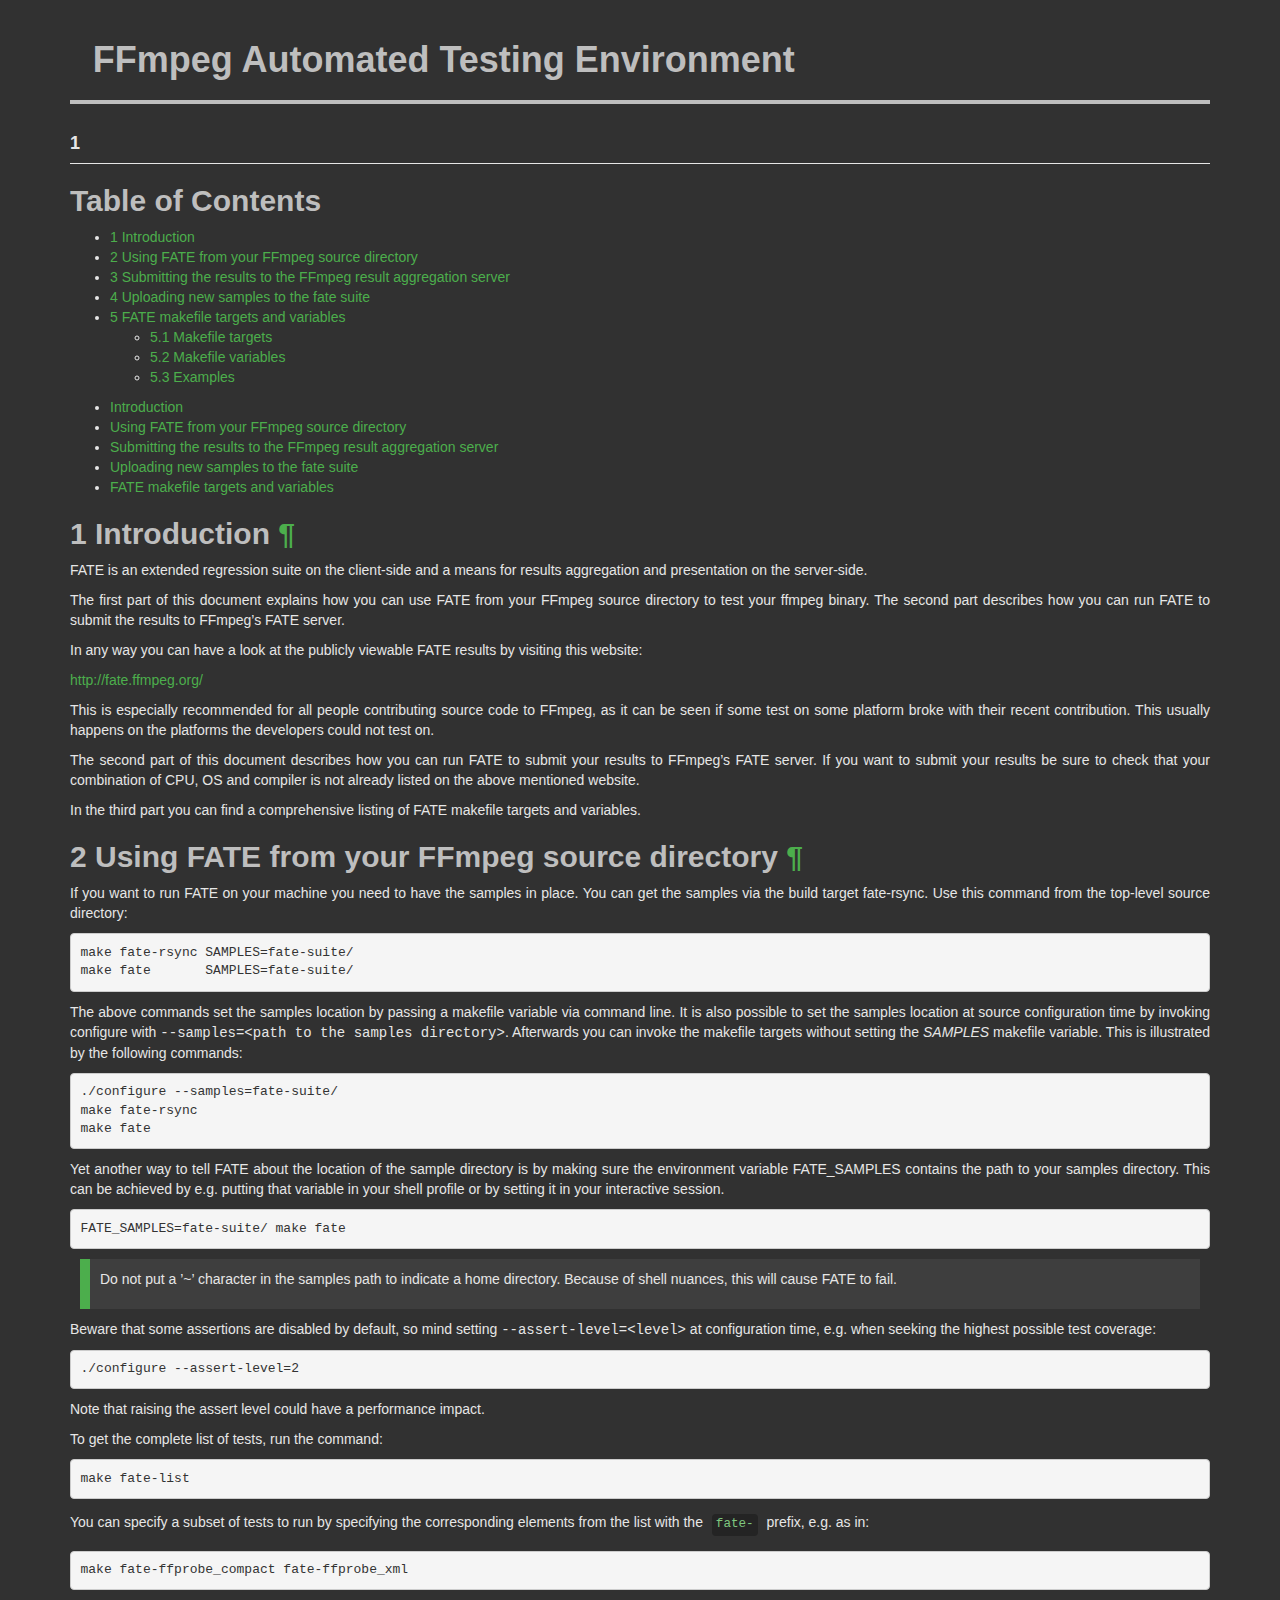
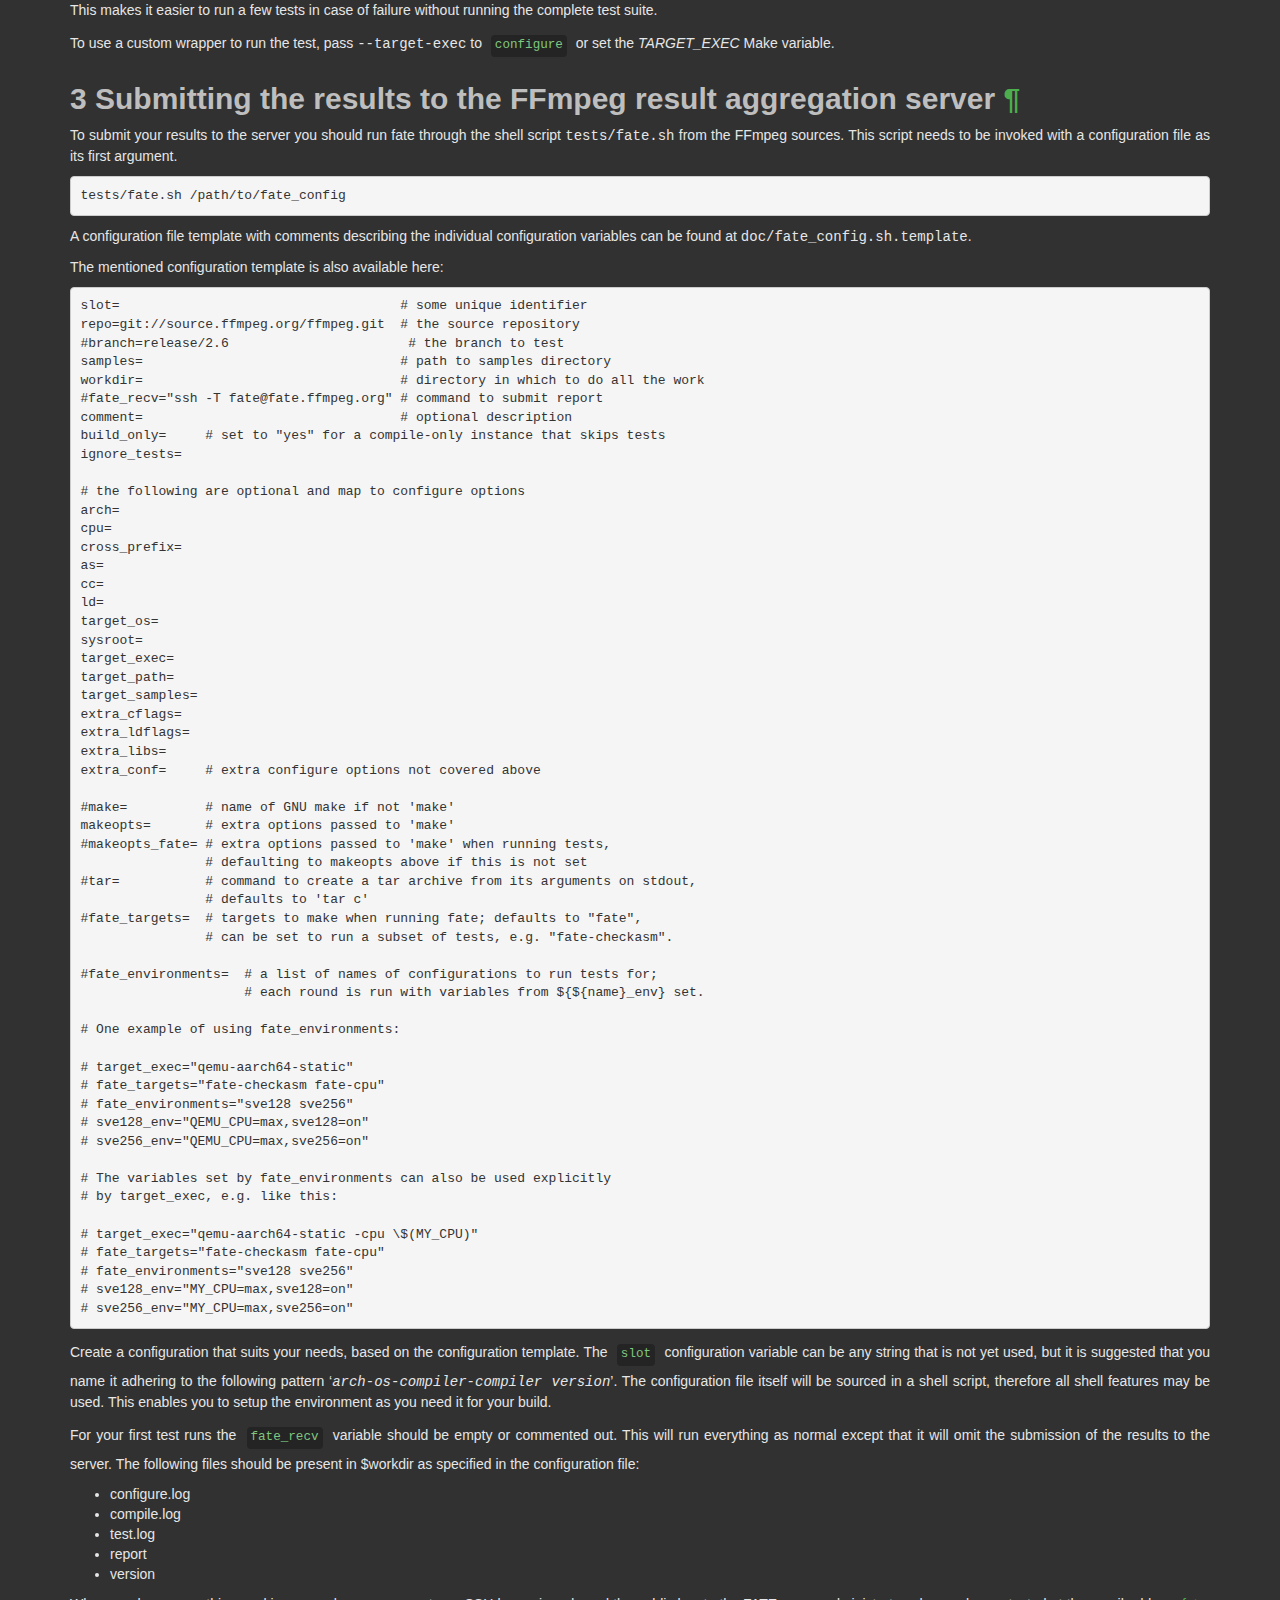
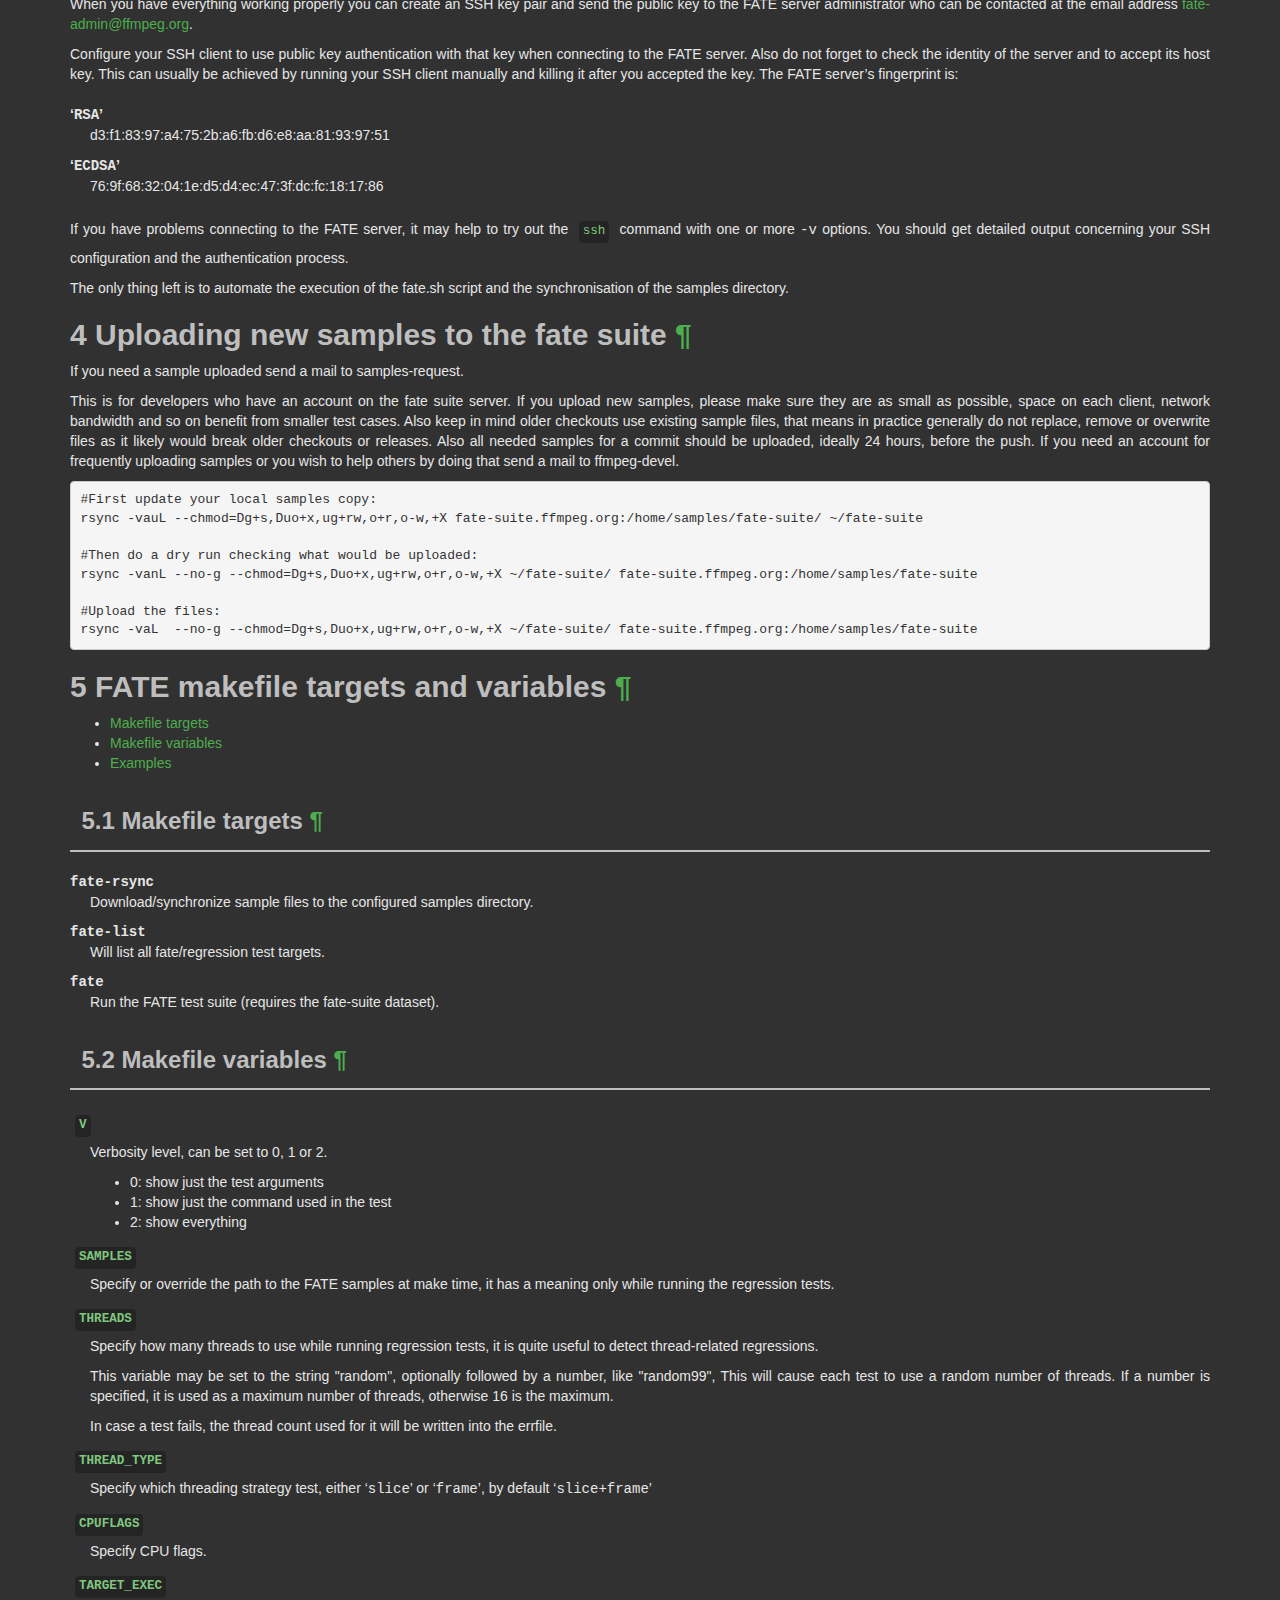
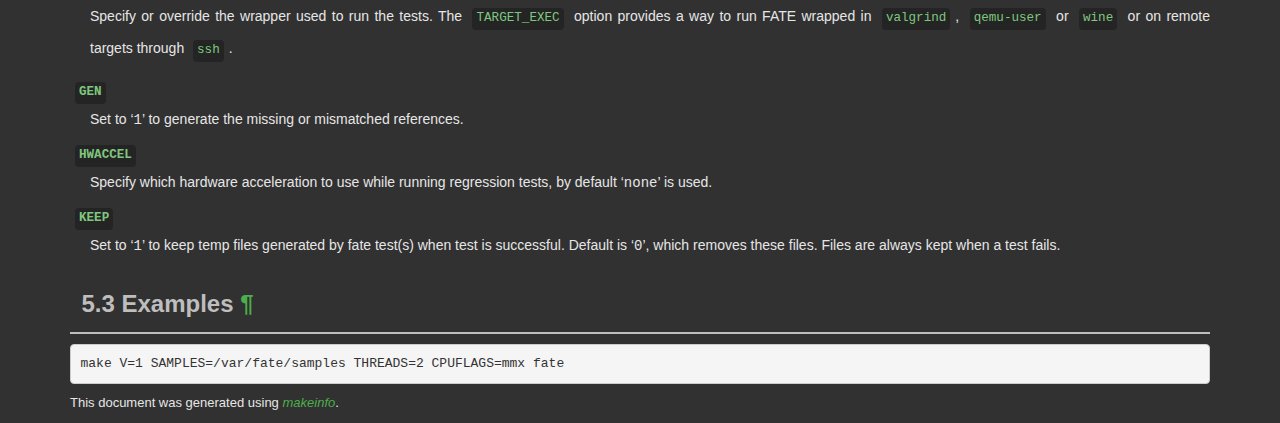
==== ffmpeg/doc/fate.html @ b0b139cc "update: include ffmpeg inside package" ====
<!DOCTYPE html PUBLIC "-//W3C//DTD HTML 4.01 Transitional//EN" "http://www.w3.org/TR/html4/loose.dtd">
<html>
<!-- Created by , GNU Texinfo 7.1 -->
  <head>
    <meta charset="utf-8">
    <title>
      FFmpeg Automated Testing Environment
    </title>
    <meta name="viewport" content="width=device-width,initial-scale=1.0">
    <link rel="stylesheet" type="text/css" href="bootstrap.min.css">
    <link rel="stylesheet" type="text/css" href="style.min.css">
  </head>
  <body>
    <div class="container">
      <h1>
      FFmpeg Automated Testing Environment
      </h1>


<a name="Top"></a>
<h4 class="Top">1</h4>
<a class="top" id="SEC_Top"></a>
<div class="element-contents" id="SEC_Contents">
<h2 class="contents-heading">Table of Contents</h2>

<div class="contents">

<ul class="toc-numbered-mark">
  <li><a id="toc-Introduction" href="#Introduction">1 Introduction</a></li>
  <li><a id="toc-Using-FATE-from-your-FFmpeg-source-directory" href="#Using-FATE-from-your-FFmpeg-source-directory">2 Using FATE from your FFmpeg source directory</a></li>
  <li><a id="toc-Submitting-the-results-to-the-FFmpeg-result-aggregation-server" href="#Submitting-the-results-to-the-FFmpeg-result-aggregation-server">3 Submitting the results to the FFmpeg result aggregation server</a></li>
  <li><a id="toc-Uploading-new-samples-to-the-fate-suite" href="#Uploading-new-samples-to-the-fate-suite">4 Uploading new samples to the fate suite</a></li>
  <li><a id="toc-FATE-makefile-targets-and-variables" href="#FATE-makefile-targets-and-variables">5 FATE makefile targets and variables</a>
  <ul class="toc-numbered-mark">
    <li><a id="toc-Makefile-targets" href="#Makefile-targets">5.1 Makefile targets</a></li>
    <li><a id="toc-Makefile-variables" href="#Makefile-variables">5.2 Makefile variables</a></li>
    <li><a id="toc-Examples" href="#Examples">5.3 Examples</a></li>
  </ul></li>
</ul>
</div>
</div>

<ul class="mini-toc">
<li><a href="#Introduction" accesskey="1">Introduction</a></li>
<li><a href="#Using-FATE-from-your-FFmpeg-source-directory" accesskey="2">Using FATE from your FFmpeg source directory</a></li>
<li><a href="#Submitting-the-results-to-the-FFmpeg-result-aggregation-server" accesskey="3">Submitting the results to the FFmpeg result aggregation server</a></li>
<li><a href="#Uploading-new-samples-to-the-fate-suite" accesskey="4">Uploading new samples to the fate suite</a></li>
<li><a href="#FATE-makefile-targets-and-variables" accesskey="5">FATE makefile targets and variables</a></li>
</ul>
<div class="chapter-level-extent" id="Introduction">
<h2 class="chapter"><span>1 Introduction<a class="copiable-link" href="#Introduction"> &para;</a></span></h2>

<p>FATE is an extended regression suite on the client-side and a means
for results aggregation and presentation on the server-side.
</p>
<p>The first part of this document explains how you can use FATE from
your FFmpeg source directory to test your ffmpeg binary. The second
part describes how you can run FATE to submit the results to FFmpeg&rsquo;s
FATE server.
</p>
<p>In any way you can have a look at the publicly viewable FATE results
by visiting this website:
</p>
<p><a class="url" href="http://fate.ffmpeg.org/">http://fate.ffmpeg.org/</a>
</p>
<p>This is especially recommended for all people contributing source
code to FFmpeg, as it can be seen if some test on some platform broke
with their recent contribution. This usually happens on the platforms
the developers could not test on.
</p>
<p>The second part of this document describes how you can run FATE to
submit your results to FFmpeg&rsquo;s FATE server. If you want to submit your
results be sure to check that your combination of CPU, OS and compiler
is not already listed on the above mentioned website.
</p>
<p>In the third part you can find a comprehensive listing of FATE makefile
targets and variables.
</p>

</div>
<div class="chapter-level-extent" id="Using-FATE-from-your-FFmpeg-source-directory">
<h2 class="chapter"><span>2 Using FATE from your FFmpeg source directory<a class="copiable-link" href="#Using-FATE-from-your-FFmpeg-source-directory"> &para;</a></span></h2>

<p>If you want to run FATE on your machine you need to have the samples
in place. You can get the samples via the build target fate-rsync.
Use this command from the top-level source directory:
</p>
<div class="example">
<pre class="example-preformatted">make fate-rsync SAMPLES=fate-suite/
make fate       SAMPLES=fate-suite/
</pre></div>

<p>The above commands set the samples location by passing a makefile
variable via command line. It is also possible to set the samples
location at source configuration time by invoking configure with
<samp class="option">--samples=&lt;path to the samples directory&gt;</samp>. Afterwards you can
invoke the makefile targets without setting the <var class="var">SAMPLES</var> makefile
variable. This is illustrated by the following commands:
</p>
<div class="example">
<pre class="example-preformatted">./configure --samples=fate-suite/
make fate-rsync
make fate
</pre></div>

<p>Yet another way to tell FATE about the location of the sample
directory is by making sure the environment variable FATE_SAMPLES
contains the path to your samples directory. This can be achieved
by e.g. putting that variable in your shell profile or by setting
it in your interactive session.
</p>
<div class="example">
<pre class="example-preformatted">FATE_SAMPLES=fate-suite/ make fate
</pre></div>

<div class="info">
<p>Do not put a &rsquo;~&rsquo; character in the samples path to indicate a home
directory. Because of shell nuances, this will cause FATE to fail.
</p></div>
<p>Beware that some assertions are disabled by default, so mind setting
<samp class="option">--assert-level=&lt;level&gt;</samp> at configuration time, e.g. when seeking
the highest possible test coverage:
</p><div class="example">
<pre class="example-preformatted">./configure --assert-level=2
</pre></div>
<p>Note that raising the assert level could have a performance impact.
</p>
<p>To get the complete list of tests, run the command:
</p><div class="example">
<pre class="example-preformatted">make fate-list
</pre></div>

<p>You can specify a subset of tests to run by specifying the
corresponding elements from the list with the <code class="code">fate-</code> prefix,
e.g. as in:
</p><div class="example">
<pre class="example-preformatted">make fate-ffprobe_compact fate-ffprobe_xml
</pre></div>

<p>This makes it easier to run a few tests in case of failure without
running the complete test suite.
</p>
<p>To use a custom wrapper to run the test, pass <samp class="option">--target-exec</samp> to
<code class="command">configure</code> or set the <var class="var">TARGET_EXEC</var> Make variable.
</p>

</div>
<div class="chapter-level-extent" id="Submitting-the-results-to-the-FFmpeg-result-aggregation-server">
<h2 class="chapter"><span>3 Submitting the results to the FFmpeg result aggregation server<a class="copiable-link" href="#Submitting-the-results-to-the-FFmpeg-result-aggregation-server"> &para;</a></span></h2>

<p>To submit your results to the server you should run fate through the
shell script <samp class="file">tests/fate.sh</samp> from the FFmpeg sources. This script needs
to be invoked with a configuration file as its first argument.
</p>
<div class="example">
<pre class="example-preformatted">tests/fate.sh /path/to/fate_config
</pre></div>

<p>A configuration file template with comments describing the individual
configuration variables can be found at <samp class="file">doc/fate_config.sh.template</samp>.
</p>
<p>The mentioned configuration template is also available here:
</p><pre class="verbatim">slot=                                    # some unique identifier
repo=git://source.ffmpeg.org/ffmpeg.git  # the source repository
#branch=release/2.6                       # the branch to test
samples=                                 # path to samples directory
workdir=                                 # directory in which to do all the work
#fate_recv=&quot;ssh -T fate@fate.ffmpeg.org&quot; # command to submit report
comment=                                 # optional description
build_only=     # set to &quot;yes&quot; for a compile-only instance that skips tests
ignore_tests=

# the following are optional and map to configure options
arch=
cpu=
cross_prefix=
as=
cc=
ld=
target_os=
sysroot=
target_exec=
target_path=
target_samples=
extra_cflags=
extra_ldflags=
extra_libs=
extra_conf=     # extra configure options not covered above

#make=          # name of GNU make if not 'make'
makeopts=       # extra options passed to 'make'
#makeopts_fate= # extra options passed to 'make' when running tests,
                # defaulting to makeopts above if this is not set
#tar=           # command to create a tar archive from its arguments on stdout,
                # defaults to 'tar c'
#fate_targets=  # targets to make when running fate; defaults to &quot;fate&quot;,
                # can be set to run a subset of tests, e.g. &quot;fate-checkasm&quot;.

#fate_environments=  # a list of names of configurations to run tests for;
                     # each round is run with variables from ${${name}_env} set.

# One example of using fate_environments:

# target_exec=&quot;qemu-aarch64-static&quot;
# fate_targets=&quot;fate-checkasm fate-cpu&quot;
# fate_environments=&quot;sve128 sve256&quot;
# sve128_env=&quot;QEMU_CPU=max,sve128=on&quot;
# sve256_env=&quot;QEMU_CPU=max,sve256=on&quot;

# The variables set by fate_environments can also be used explicitly
# by target_exec, e.g. like this:

# target_exec=&quot;qemu-aarch64-static -cpu \$(MY_CPU)&quot;
# fate_targets=&quot;fate-checkasm fate-cpu&quot;
# fate_environments=&quot;sve128 sve256&quot;
# sve128_env=&quot;MY_CPU=max,sve128=on&quot;
# sve256_env=&quot;MY_CPU=max,sve256=on&quot;
</pre>
<p>Create a configuration that suits your needs, based on the configuration
template. The <code class="env">slot</code> configuration variable can be any string that is not
yet used, but it is suggested that you name it adhering to the following
pattern &lsquo;<samp class="samp"><var class="var">arch</var>-<var class="var">os</var>-<var class="var">compiler</var>-<var class="var">compiler version</var></samp>&rsquo;. The
configuration file itself will be sourced in a shell script, therefore all
shell features may be used. This enables you to setup the environment as you
need it for your build.
</p>
<p>For your first test runs the <code class="env">fate_recv</code> variable should be empty or
commented out. This will run everything as normal except that it will omit
the submission of the results to the server. The following files should be
present in $workdir as specified in the configuration file:
</p>
<ul class="itemize mark-bullet">
<li>configure.log
    </li><li>compile.log
    </li><li>test.log
    </li><li>report
    </li><li>version
</li></ul>

<p>When you have everything working properly you can create an SSH key pair
and send the public key to the FATE server administrator who can be contacted
at the email address <a class="email" href="mailto:fate-admin@ffmpeg.org">fate-admin@ffmpeg.org</a>.
</p>
<p>Configure your SSH client to use public key authentication with that key
when connecting to the FATE server. Also do not forget to check the identity
of the server and to accept its host key. This can usually be achieved by
running your SSH client manually and killing it after you accepted the key.
The FATE server&rsquo;s fingerprint is:
</p>
<dl class="table">
<dt>&lsquo;<samp class="samp">RSA</samp>&rsquo;</dt>
<dd><p>d3:f1:83:97:a4:75:2b:a6:fb:d6:e8:aa:81:93:97:51
</p></dd>
<dt>&lsquo;<samp class="samp">ECDSA</samp>&rsquo;</dt>
<dd><p>76:9f:68:32:04:1e:d5:d4:ec:47:3f:dc:fc:18:17:86
</p></dd>
</dl>

<p>If you have problems connecting to the FATE server, it may help to try out
the <code class="command">ssh</code> command with one or more <samp class="option">-v</samp> options. You should
get detailed output concerning your SSH configuration and the authentication
process.
</p>
<p>The only thing left is to automate the execution of the fate.sh script and
the synchronisation of the samples directory.
</p>
</div>
<div class="chapter-level-extent" id="Uploading-new-samples-to-the-fate-suite">
<h2 class="chapter"><span>4 Uploading new samples to the fate suite<a class="copiable-link" href="#Uploading-new-samples-to-the-fate-suite"> &para;</a></span></h2>

<p>If you need a sample uploaded send a mail to samples-request.
</p>
<p>This is for developers who have an account on the fate suite server.
If you upload new samples, please make sure they are as small as possible,
space on each client, network bandwidth and so on benefit from smaller test cases.
Also keep in mind older checkouts use existing sample files, that means in
practice generally do not replace, remove or overwrite files as it likely would
break older checkouts or releases.
Also all needed samples for a commit should be uploaded, ideally 24
hours, before the push.
If you need an account for frequently uploading samples or you wish to help
others by doing that send a mail to ffmpeg-devel.
</p>
<div class="example">
<pre class="example-preformatted">#First update your local samples copy:
rsync -vauL --chmod=Dg+s,Duo+x,ug+rw,o+r,o-w,+X fate-suite.ffmpeg.org:/home/samples/fate-suite/ ~/fate-suite

#Then do a dry run checking what would be uploaded:
rsync -vanL --no-g --chmod=Dg+s,Duo+x,ug+rw,o+r,o-w,+X ~/fate-suite/ fate-suite.ffmpeg.org:/home/samples/fate-suite

#Upload the files:
rsync -vaL  --no-g --chmod=Dg+s,Duo+x,ug+rw,o+r,o-w,+X ~/fate-suite/ fate-suite.ffmpeg.org:/home/samples/fate-suite
</pre></div>


</div>
<div class="chapter-level-extent" id="FATE-makefile-targets-and-variables">
<h2 class="chapter"><span>5 FATE makefile targets and variables<a class="copiable-link" href="#FATE-makefile-targets-and-variables"> &para;</a></span></h2>

<ul class="mini-toc">
<li><a href="#Makefile-targets" accesskey="1">Makefile targets</a></li>
<li><a href="#Makefile-variables" accesskey="2">Makefile variables</a></li>
<li><a href="#Examples" accesskey="3">Examples</a></li>
</ul>
<div class="section-level-extent" id="Makefile-targets">
<h3 class="section"><span>5.1 Makefile targets<a class="copiable-link" href="#Makefile-targets"> &para;</a></span></h3>

<dl class="table">
<dt><samp class="option">fate-rsync</samp></dt>
<dd><p>Download/synchronize sample files to the configured samples directory.
</p>
</dd>
<dt><samp class="option">fate-list</samp></dt>
<dd><p>Will list all fate/regression test targets.
</p>
</dd>
<dt><samp class="option">fate</samp></dt>
<dd><p>Run the FATE test suite (requires the fate-suite dataset).
</p></dd>
</dl>

</div>
<div class="section-level-extent" id="Makefile-variables">
<h3 class="section"><span>5.2 Makefile variables<a class="copiable-link" href="#Makefile-variables"> &para;</a></span></h3>

<dl class="table">
<dt><code class="env">V</code></dt>
<dd><p>Verbosity level, can be set to 0, 1 or 2.
    </p><ul class="itemize mark-bullet">
<li>0: show just the test arguments
        </li><li>1: show just the command used in the test
        </li><li>2: show everything
    </li></ul>

</dd>
<dt><code class="env">SAMPLES</code></dt>
<dd><p>Specify or override the path to the FATE samples at make time, it has a
meaning only while running the regression tests.
</p>
</dd>
<dt><code class="env">THREADS</code></dt>
<dd><p>Specify how many threads to use while running regression tests, it is
quite useful to detect thread-related regressions.
</p>
<p>This variable may be set to the string &quot;random&quot;, optionally followed by a
number, like &quot;random99&quot;, This will cause each test to use a random number of
threads. If a number is specified, it is used as a maximum number of threads,
otherwise 16 is the maximum.
</p>
<p>In case a test fails, the thread count used for it will be written into the
errfile.
</p>
</dd>
<dt><code class="env">THREAD_TYPE</code></dt>
<dd><p>Specify which threading strategy test, either &lsquo;<samp class="samp">slice</samp>&rsquo; or &lsquo;<samp class="samp">frame</samp>&rsquo;,
by default &lsquo;<samp class="samp">slice+frame</samp>&rsquo;
</p>
</dd>
<dt><code class="env">CPUFLAGS</code></dt>
<dd><p>Specify CPU flags.
</p>
</dd>
<dt><code class="env">TARGET_EXEC</code></dt>
<dd><p>Specify or override the wrapper used to run the tests.
The <code class="env">TARGET_EXEC</code> option provides a way to run FATE wrapped in
<code class="command">valgrind</code>, <code class="command">qemu-user</code> or <code class="command">wine</code> or on remote targets
through <code class="command">ssh</code>.
</p>
</dd>
<dt><code class="env">GEN</code></dt>
<dd><p>Set to &lsquo;<samp class="samp">1</samp>&rsquo; to generate the missing or mismatched references.
</p>
</dd>
<dt><code class="env">HWACCEL</code></dt>
<dd><p>Specify which hardware acceleration to use while running regression tests,
by default &lsquo;<samp class="samp">none</samp>&rsquo; is used.
</p>
</dd>
<dt><code class="env">KEEP</code></dt>
<dd><p>Set to &lsquo;<samp class="samp">1</samp>&rsquo; to keep temp files generated by fate test(s) when test is successful.
Default is &lsquo;<samp class="samp">0</samp>&rsquo;, which removes these files. Files are always kept when a test
fails.
</p>
</dd>
</dl>

</div>
<div class="section-level-extent" id="Examples">
<h3 class="section"><span>5.3 Examples<a class="copiable-link" href="#Examples"> &para;</a></span></h3>

<div class="example">
<pre class="example-preformatted">make V=1 SAMPLES=/var/fate/samples THREADS=2 CPUFLAGS=mmx fate
</pre></div>
</div>
</div>
      <p style="font-size: small;">
        This document was generated using <a class="uref" href="https://www.gnu.org/software/texinfo/"><em class="emph">makeinfo</em></a>.
      </p>
    </div>
  </body>
</html>
---- ffmpeg/doc/style.min.css ----
/*!
The MIT License (MIT)

Copyright (c) 2014 Barbara Lepage <db0company@gmail.com>

Permission is hereby granted, free of charge, to any person obtaining a copy
of this software and associated documentation files (the "Software"), to deal
in the Software without restriction, including without limitation the rights
to use, copy, modify, merge, publish, distribute, sublicense, and/or sell
copies of the Software, and to permit persons to whom the Software is
furnished to do so, subject to the following conditions:

The above copyright notice and this permission notice shall be included in all
copies or substantial portions of the Software.

THE SOFTWARE IS PROVIDED "AS IS", WITHOUT WARRANTY OF ANY KIND, EXPRESS OR
IMPLIED, INCLUDING BUT NOT LIMITED TO THE WARRANTIES OF MERCHANTABILITY,
FITNESS FOR A PARTICULAR PURPOSE AND NONINFRINGEMENT. IN NO EVENT SHALL THE
AUTHORS OR COPYRIGHT HOLDERS BE LIABLE FOR ANY CLAIM, DAMAGES OR OTHER
LIABILITY, WHETHER IN AN ACTION OF CONTRACT, TORT OR OTHERWISE, ARISING FROM,
OUT OF OR IN CONNECTION WITH THE SOFTWARE OR THE USE OR OTHER DEALINGS IN THE
SOFTWARE.
 */body{background-color:#313131;color:#e6e6e6;text-align:justify}body, h1, h2, h3, h4, h5, h6{font-family:"Lucida Grande","Lucida Sans Unicode","Lucida Sans","Helvetica Neue",Helvetica,Verdana,Tahoma,sans-serif}a{color:#4cae4c}a strong{color:#e6e6e6}a:hover{color:#7fc77f}a:hover strong{color:#4cae4c}main{width:100% ! important;min-height:600px;margin:auto}h1, h2, h3, h4{font-weight:bold;text-align:left}h1, h2, h3{color:#bebebe}h1 strong, h2 strong, h3 strong{color:#e6e6e6}h4, h5, h6{color:#3c8b3c}h1{border-bottom:4px #bebebe solid;padding:20px 2%}h3{border-bottom:2px #bebebe solid;padding:15px 1%}h4{border-bottom:1px solid #e6e6e6;padding:10px 0;margin:20px 0;color:#e6e6e6}.list-group .list-group-item{background-color:#3e3e3e;border-color:black}.list-group.list-group-big .list-group-item{padding:25px}.list-group a.list-group-item{color:#7fc77f}.list-group a.list-group-item:hover{background-color:#313131;color:#4cae4c}.well{background-color:#242424;border-color:black;color:#bebebe}.well strong{color:#e6e6e6}.well code{background-color:#313131}.well hr{border-color:#3c8b3c}.well h3{margin:5px 0 15px 0;border:0;padding:0}.well a{color:#4cae4c}.well a.btn{color:white}.well small{display:block;padding:0 10px;font-style:italic}.well.example{padding-top:40px;margin-bottom:130px}.well.example pre{margin:50px;margin-bottom:30px;font-size:1.5em}.well.example .btn{margin-right:50px;margin-bottom:20px}.well.well-with-icon{min-height:136px}.well.well-with-icon .pull-right,.well.well-with-icon .pull-left{background-color:#4cae4c;color:#e6e6e6;padding:10px;border-radius:5px;margin:5px}.well.well-with-icon .pull-right{margin-left:20px}.well.well-with-icon .pull-left{margin-right:20px}a.well{display:block}a.well:hover{text-decoration:none;opacity:0.8}.info, .warning{margin:10px;padding:10px;background-color:#3e3e3e;color:#e6e6e6}.info code, .warning code{background-color:#313131}.info{border-left:10px #4cae4c solid}.warning{border-left:10px #ae4c4c solid}.with-icon{padding:30px}.with-icon .pull-left{padding-right:30px}.with-icon .pull-right{padding-left:30px}dd{margin-left:20px}code{background-color:#242424;color:#7fc77f;display:inline-block;margin:5px}.table{margin:20px 0;border-radius:4px}.table th,.table td,.table tr{border:1px solid #171717}.table tr th{background-color:#3e3e3e;border-bottom:2px solid #e6e6e6}.table tr:nth-child(odd){background-color:#242424}#sidebar-wrapper, .navbar{background-color:#171717;overflow-x:hidden}#sidebar-wrapper .sidebar-brand img,#sidebar-wrapper .navbar-brand img, .navbar .sidebar-brand img, .navbar .navbar-brand img{opacity:0.6;margin-right:8px}#sidebar-wrapper .sidebar-brand:hover,#sidebar-wrapper .navbar-brand:hover, .navbar .sidebar-brand:hover, .navbar .navbar-brand:hover{color:#fff}#sidebar-wrapper .sidebar-brand:hover img,#sidebar-wrapper .navbar-brand:hover img, .navbar .sidebar-brand:hover img, .navbar .navbar-brand:hover img{opacity:1}#sidebar-wrapper .sidebar-nav li ul, .navbar .sidebar-nav li ul{list-style-type:none;padding:0}#sidebar-wrapper .sidebar-nav li ul li, .navbar .sidebar-nav li ul li{line-height:20px}#sidebar-wrapper .sidebar-nav li ul li a, .navbar .sidebar-nav li ul li a{padding-left:20px}.content-header{height:auto;background-color:#242424}.content-header h1{color:#e6e6e6;display:block;margin:0;margin-bottom:20px;line-height:normal;border-bottom:none}#download h4, #index h4{margin-top:180px}#download h4.first, #index h4.first{margin-top:20px}#download h4.first small, #index h4.first small{color:inherit;font-size:1em}#download .btn-download-wrapper, #index .btn-download-wrapper{text-align:center;margin:160px auto}#download .btn-download-wrapper .btn, #index .btn-download-wrapper .btn{font-size:3em;padding:3%;display:inline-block;margin-bottom:5px}#download .btn-download-wrapper small, #index .btn-download-wrapper small{display:block;font-size:0.4em}#download h2.description, #index h2.description{color:#e6e6e6;font-size:2em;font-weight:bold;margin:120px 50px;line-height:2em}#download h2.description .label, #index h2.description .label{font-size:0.5em}#download .btn-download-wrapper{margin:40px auto}#download .os-selector{text-align:center;color:#e6e6e6;margin:30px 0}#download .os-selector a.btn-build{color:#e6e6e6;display:block;padding:20px;border-radius:2px}#download .os-selector .btn-build[href="#build-linux"]{background-color:#e43}#download .os-selector .btn-build[href="#build-linux"]:hover{color:#e43;background-color:#e6e6e6}#download .os-selector .btn-build[href="#build-windows"]{background-color:#06a}#download .os-selector .btn-build[href="#build-windows"]:hover{color:#06a;background-color:#e6e6e6}#download .os-selector .btn-build[href="#build-mac"]{background-color:darkgrey}#download .os-selector .btn-build[href="#build-mac"]:hover{color:darkgrey;background-color:#e6e6e6}#download .os-selector .tab-content{margin-top:20px}#download .os-selector #build-linux h3{color:#e43}#download .os-selector #build-windows h3{color:#06a}#download .os-selector #build-mac h3{color:darkgrey}footer{background-color:#242424;border-top:1px #101010 solid;padding:20px 0%}footer a{display:block}footer img[alt="FFmpeg"]{width:50%;display:block;margin:auto}
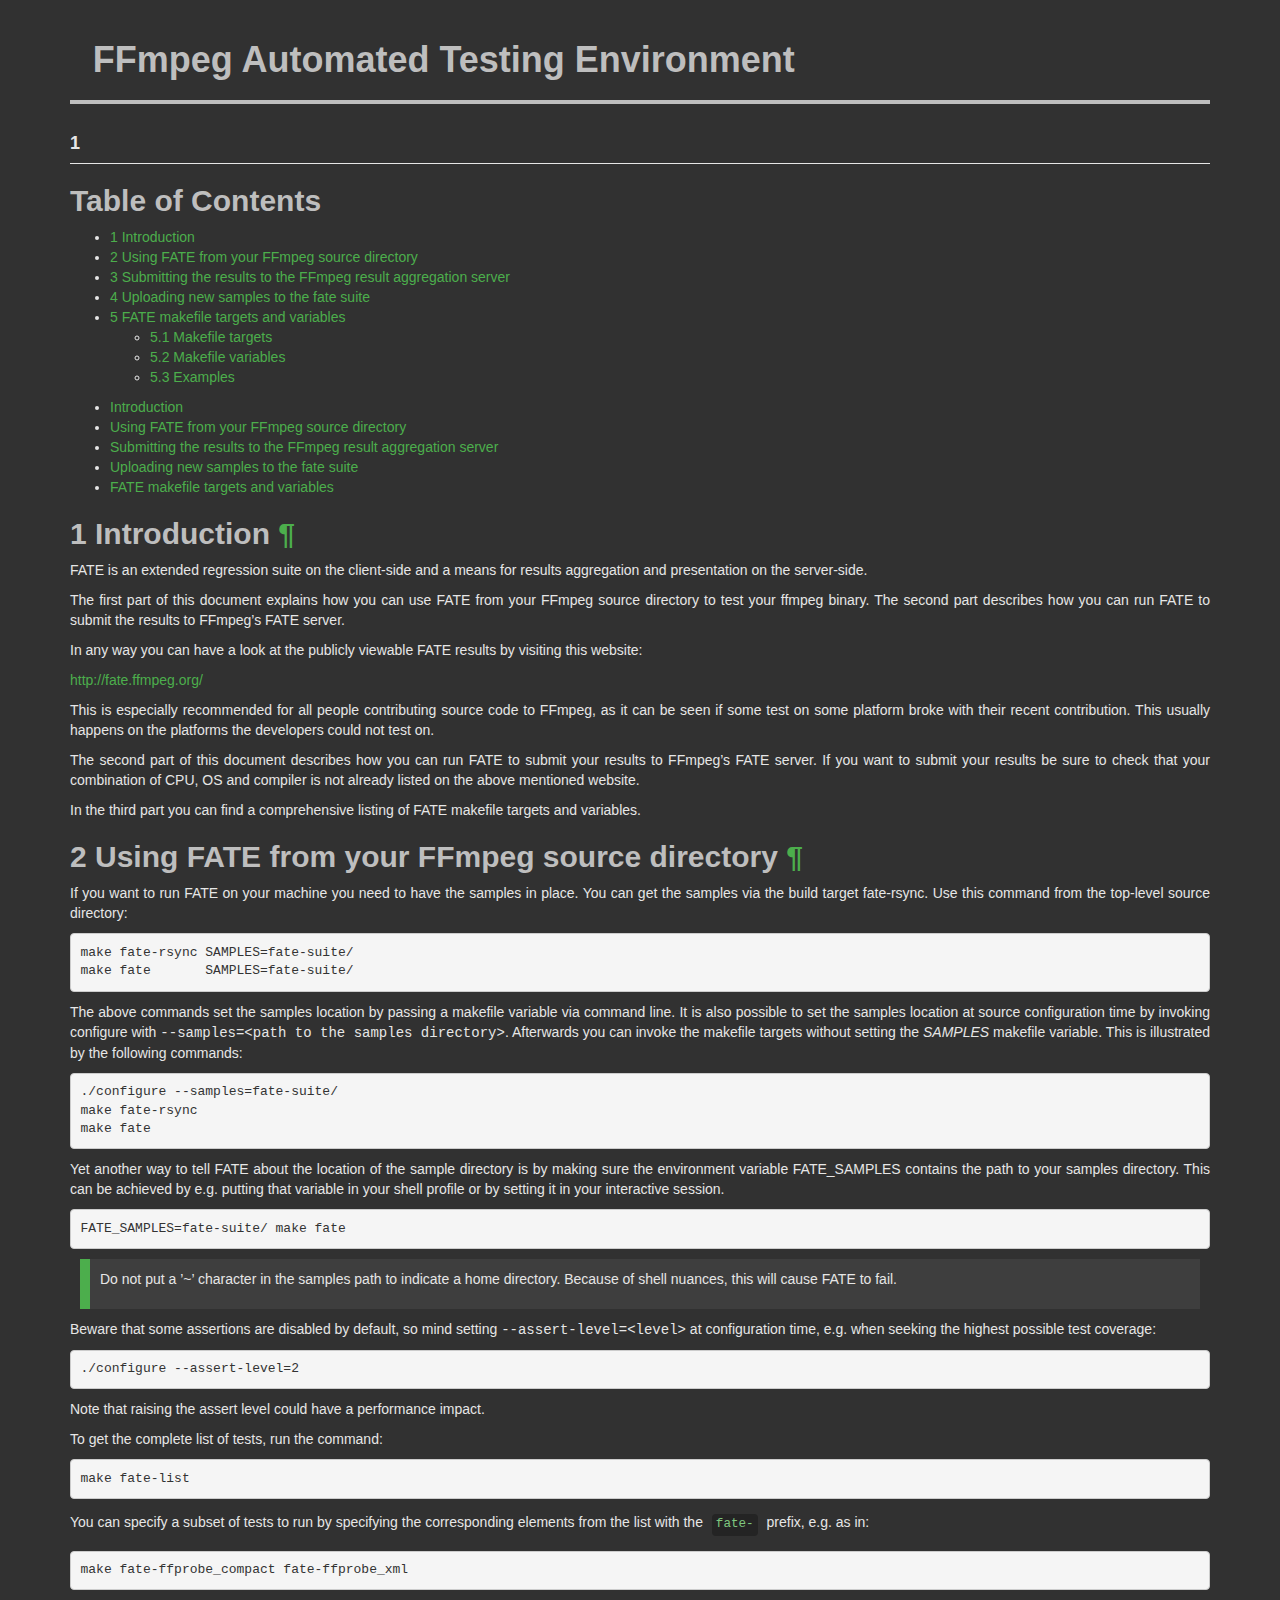
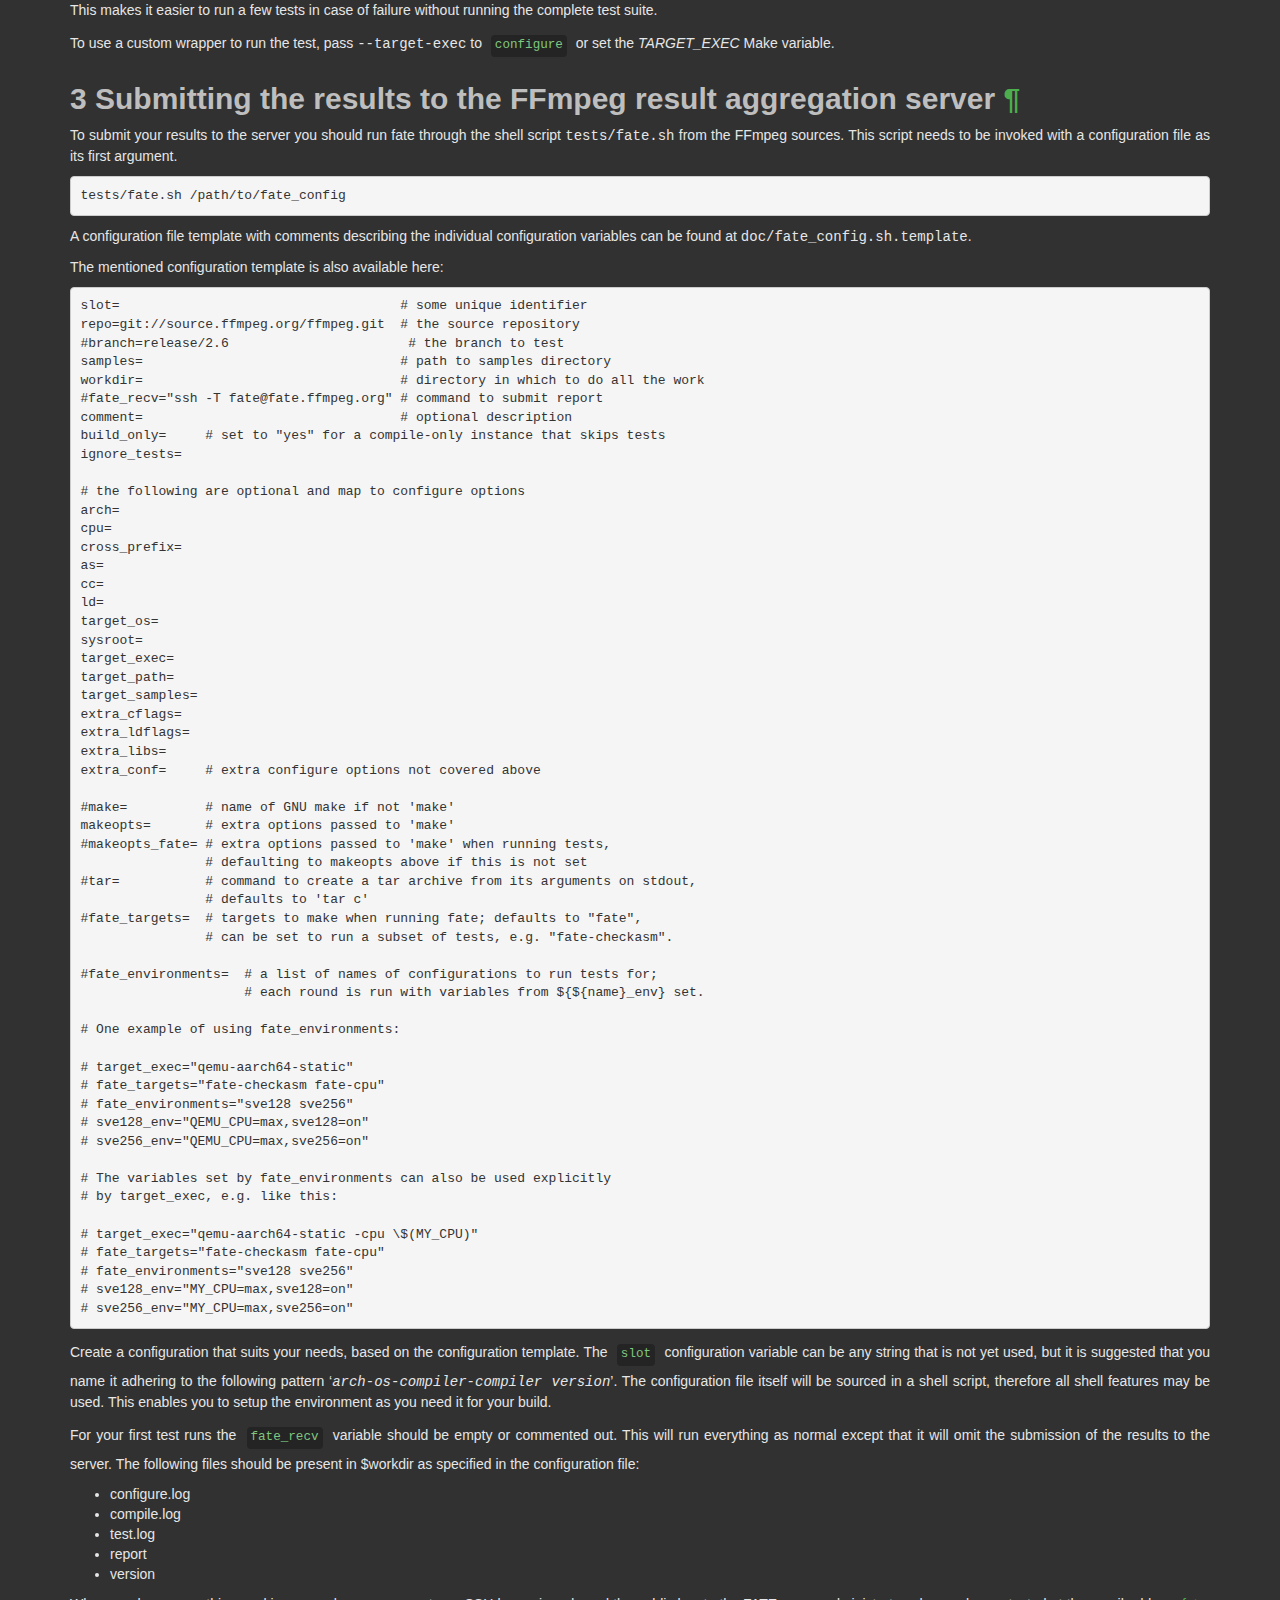
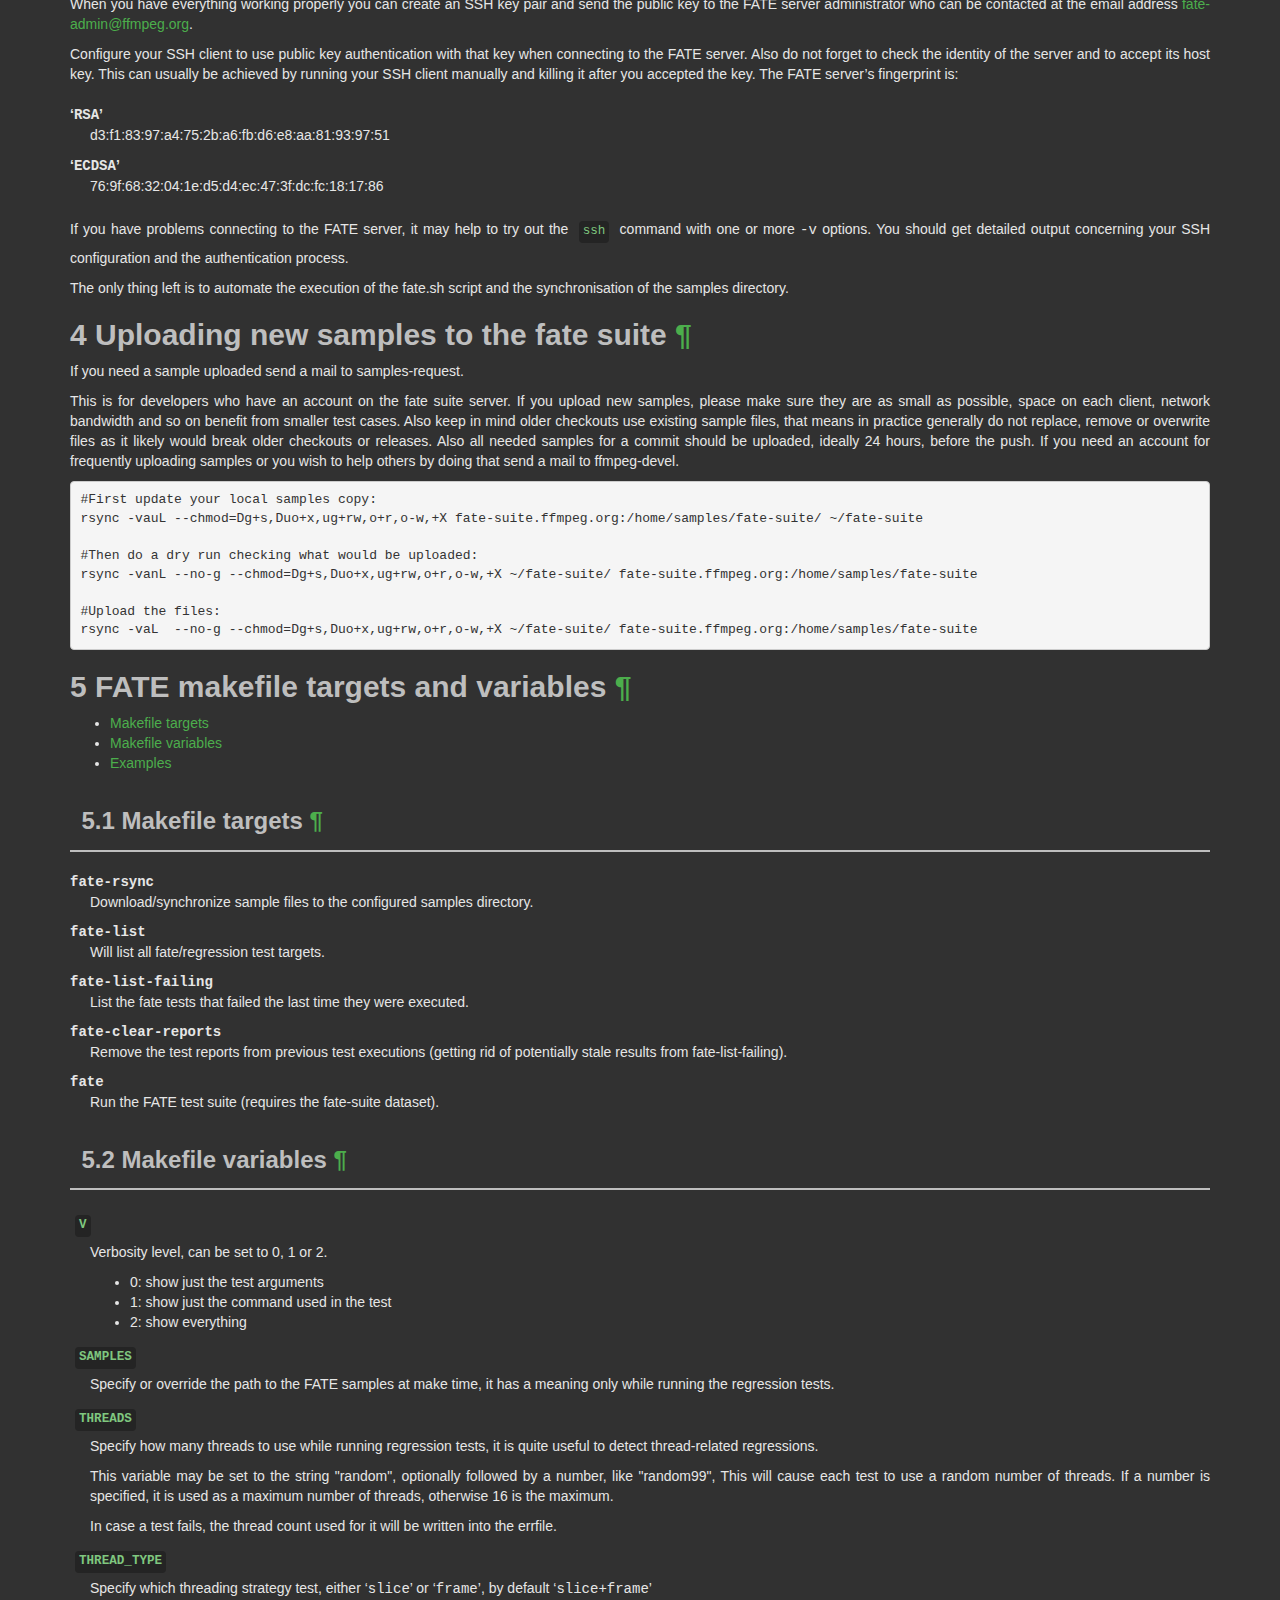
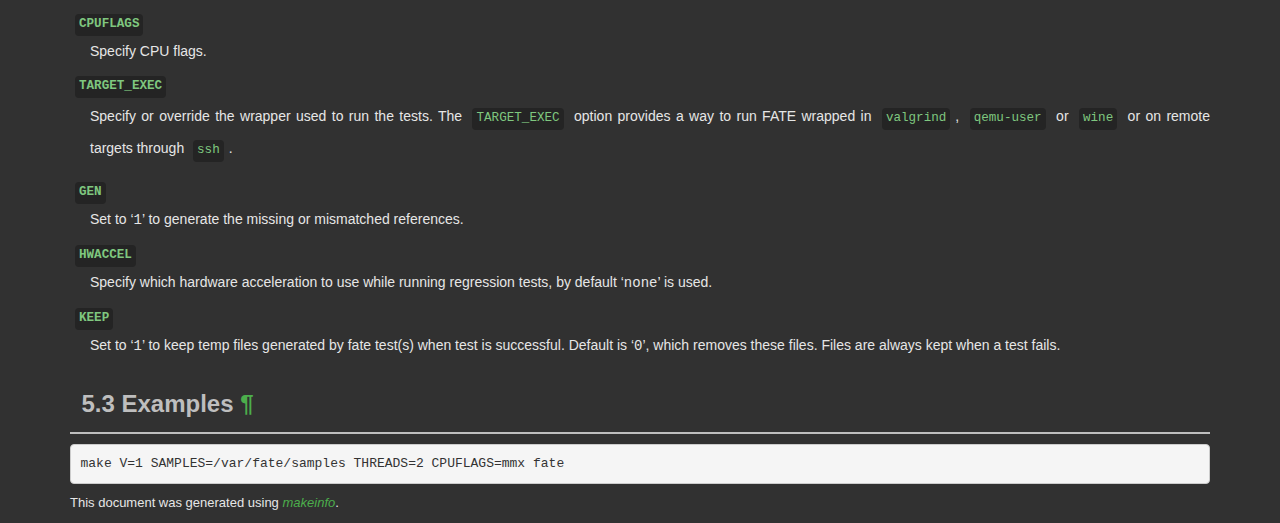
==== commit afb2a7b7: "update security issues" ====
--- a/ffmpeg/doc/fate.html
+++ b/ffmpeg/doc/fate.html
@@ -314,6 +314,15 @@
 <dd><p>Will list all fate/regression test targets.
 </p>
 </dd>
+<dt><samp class="option">fate-list-failing</samp></dt>
+<dd><p>List the fate tests that failed the last time they were executed.
+</p>
+</dd>
+<dt><samp class="option">fate-clear-reports</samp></dt>
+<dd><p>Remove the test reports from previous test executions (getting rid of
+potentially stale results from fate-list-failing).
+</p>
+</dd>
 <dt><samp class="option">fate</samp></dt>
 <dd><p>Run the FATE test suite (requires the fate-suite dataset).
 </p></dd>
--- a/ffmpeg/doc/style.min.css
+++ b/ffmpeg/doc/style.min.css
@@ -20,4 +20,4 @@
 LIABILITY, WHETHER IN AN ACTION OF CONTRACT, TORT OR OTHERWISE, ARISING FROM,
 OUT OF OR IN CONNECTION WITH THE SOFTWARE OR THE USE OR OTHER DEALINGS IN THE
 SOFTWARE.
- */body{background-color:#313131;color:#e6e6e6;text-align:justify}body, h1, h2, h3, h4, h5, h6{font-family:"Lucida Grande","Lucida Sans Unicode","Lucida Sans","Helvetica Neue",Helvetica,Verdana,Tahoma,sans-serif}a{color:#4cae4c}a strong{color:#e6e6e6}a:hover{color:#7fc77f}a:hover strong{color:#4cae4c}main{width:100% ! important;min-height:600px;margin:auto}h1, h2, h3, h4{font-weight:bold;text-align:left}h1, h2, h3{color:#bebebe}h1 strong, h2 strong, h3 strong{color:#e6e6e6}h4, h5, h6{color:#3c8b3c}h1{border-bottom:4px #bebebe solid;padding:20px 2%}h3{border-bottom:2px #bebebe solid;padding:15px 1%}h4{border-bottom:1px solid #e6e6e6;padding:10px 0;margin:20px 0;color:#e6e6e6}.list-group .list-group-item{background-color:#3e3e3e;border-color:black}.list-group.list-group-big .list-group-item{padding:25px}.list-group a.list-group-item{color:#7fc77f}.list-group a.list-group-item:hover{background-color:#313131;color:#4cae4c}.well{background-color:#242424;border-color:black;color:#bebebe}.well strong{color:#e6e6e6}.well code{background-color:#313131}.well hr{border-color:#3c8b3c}.well h3{margin:5px 0 15px 0;border:0;padding:0}.well a{color:#4cae4c}.well a.btn{color:white}.well small{display:block;padding:0 10px;font-style:italic}.well.example{padding-top:40px;margin-bottom:130px}.well.example pre{margin:50px;margin-bottom:30px;font-size:1.5em}.well.example .btn{margin-right:50px;margin-bottom:20px}.well.well-with-icon{min-height:136px}.well.well-with-icon .pull-right,.well.well-with-icon .pull-left{background-color:#4cae4c;color:#e6e6e6;padding:10px;border-radius:5px;margin:5px}.well.well-with-icon .pull-right{margin-left:20px}.well.well-with-icon .pull-left{margin-right:20px}a.well{display:block}a.well:hover{text-decoration:none;opacity:0.8}.info, .warning{margin:10px;padding:10px;background-color:#3e3e3e;color:#e6e6e6}.info code, .warning code{background-color:#313131}.info{border-left:10px #4cae4c solid}.warning{border-left:10px #ae4c4c solid}.with-icon{padding:30px}.with-icon .pull-left{padding-right:30px}.with-icon .pull-right{padding-left:30px}dd{margin-left:20px}code{background-color:#242424;color:#7fc77f;display:inline-block;margin:5px}.table{margin:20px 0;border-radius:4px}.table th,.table td,.table tr{border:1px solid #171717}.table tr th{background-color:#3e3e3e;border-bottom:2px solid #e6e6e6}.table tr:nth-child(odd){background-color:#242424}#sidebar-wrapper, .navbar{background-color:#171717;overflow-x:hidden}#sidebar-wrapper .sidebar-brand img,#sidebar-wrapper .navbar-brand img, .navbar .sidebar-brand img, .navbar .navbar-brand img{opacity:0.6;margin-right:8px}#sidebar-wrapper .sidebar-brand:hover,#sidebar-wrapper .navbar-brand:hover, .navbar .sidebar-brand:hover, .navbar .navbar-brand:hover{color:#fff}#sidebar-wrapper .sidebar-brand:hover img,#sidebar-wrapper .navbar-brand:hover img, .navbar .sidebar-brand:hover img, .navbar .navbar-brand:hover img{opacity:1}#sidebar-wrapper .sidebar-nav li ul, .navbar .sidebar-nav li ul{list-style-type:none;padding:0}#sidebar-wrapper .sidebar-nav li ul li, .navbar .sidebar-nav li ul li{line-height:20px}#sidebar-wrapper .sidebar-nav li ul li a, .navbar .sidebar-nav li ul li a{padding-left:20px}.content-header{height:auto;background-color:#242424}.content-header h1{color:#e6e6e6;display:block;margin:0;margin-bottom:20px;line-height:normal;border-bottom:none}#download h4, #index h4{margin-top:180px}#download h4.first, #index h4.first{margin-top:20px}#download h4.first small, #index h4.first small{color:inherit;font-size:1em}#download .btn-download-wrapper, #index .btn-download-wrapper{text-align:center;margin:160px auto}#download .btn-download-wrapper .btn, #index .btn-download-wrapper .btn{font-size:3em;padding:3%;display:inline-block;margin-bottom:5px}#download .btn-download-wrapper small, #index .btn-download-wrapper small{display:block;font-size:0.4em}#download h2.description, #index h2.description{color:#e6e6e6;font-size:2em;font-weight:bold;margin:120px 50px;line-height:2em}#download h2.description .label, #index h2.description .label{font-size:0.5em}#download .btn-download-wrapper{margin:40px auto}#download .os-selector{text-align:center;color:#e6e6e6;margin:30px 0}#download .os-selector a.btn-build{color:#e6e6e6;display:block;padding:20px;border-radius:2px}#download .os-selector .btn-build[href="#build-linux"]{background-color:#e43}#download .os-selector .btn-build[href="#build-linux"]:hover{color:#e43;background-color:#e6e6e6}#download .os-selector .btn-build[href="#build-windows"]{background-color:#06a}#download .os-selector .btn-build[href="#build-windows"]:hover{color:#06a;background-color:#e6e6e6}#download .os-selector .btn-build[href="#build-mac"]{background-color:darkgrey}#download .os-selector .btn-build[href="#build-mac"]:hover{color:darkgrey;background-color:#e6e6e6}#download .os-selector .tab-content{margin-top:20px}#download .os-selector #build-linux h3{color:#e43}#download .os-selector #build-windows h3{color:#06a}#download .os-selector #build-mac h3{color:darkgrey}footer{background-color:#242424;border-top:1px #101010 solid;padding:20px 0%}footer a{display:block}footer img[alt="FFmpeg"]{width:50%;display:block;margin:auto}
+ */body{background-color:#313131;color:#e6e6e6;text-align:justify}body, h1, h2, h3, h4, h5, h6{font-family:"Lucida Grande","Lucida Sans Unicode","Lucida Sans","Helvetica Neue",Helvetica,Verdana,Tahoma,sans-serif}a{color:#4cae4c}a strong{color:#e6e6e6}a:hover{color:#7fc77f}a:hover strong{color:#4cae4c}main{width:100% ! important;min-height:600px;margin:auto}h1, h2, h3, h4{font-weight:bold;text-align:left}h1, h2, h3{color:#bebebe}h1 strong, h2 strong, h3 strong{color:#e6e6e6}h4, h5, h6{color:#3c8b3c}h1{border-bottom:4px #bebebe solid;padding:20px 2%}h3{border-bottom:2px #bebebe solid;padding:15px 1%}h4{border-bottom:1px solid #e6e6e6;padding:10px 0;margin:20px 0;color:#e6e6e6}.list-group .list-group-item{background-color:#3e3e3e;border-color:black}.list-group.list-group-big .list-group-item{padding:25px}.list-group a.list-group-item{color:#7fc77f}.list-group a.list-group-item:hover{background-color:#313131;color:#4cae4c}.well{background-color:#242424;border-color:black;color:#bebebe}.well strong{color:#e6e6e6}.well code{background-color:#313131}.well hr{border-color:#3c8b3c}.well h3{margin:5px 0 15px 0;border:0;padding:0}.well a{color:#4cae4c}.well a.btn{color:white}.well small{display:block;padding:0 10px;font-style:italic}.well.example{padding-top:40px;margin-bottom:130px}.well.example pre{margin:50px;margin-bottom:30px;font-size:1.5em}.well.example .btn{margin-right:50px;margin-bottom:20px}.well.well-with-icon{min-height:136px}.well.well-with-icon .pull-right,.well.well-with-icon .pull-left{background-color:#4cae4c;color:#e6e6e6;padding:10px;border-radius:5px;margin:5px}.well.well-with-icon .pull-right{margin-left:20px}.well.well-with-icon .pull-left{margin-right:20px}a.well{display:block}a.well:hover{text-decoration:none;opacity:0.8}.info, .warning{margin:10px;padding:10px;background-color:#3e3e3e;color:#e6e6e6}.info code, .warning code{background-color:#313131}.info{border-left:10px #4cae4c solid}.warning{border-left:10px #ae4c4c solid}.with-icon{padding:30px}.with-icon .pull-left{padding-right:30px}.with-icon .pull-right{padding-left:30px}dd{margin-left:20px}code{background-color:#242424;color:#7fc77f;display:inline-block;margin:5px}.table{margin:20px 0;border-radius:4px}.table th,.table td,.table tr{border:1px solid #171717}.table tr th{background-color:#3e3e3e;border-bottom:2px solid #e6e6e6}.table tr:nth-child(odd){background-color:#242424}#sidebar-wrapper, .navbar{background-color:#171717;overflow-x:hidden}#sidebar-wrapper .sidebar-brand img,#sidebar-wrapper .navbar-brand img, .navbar .sidebar-brand img, .navbar .navbar-brand img{opacity:0.6;margin-right:8px}#sidebar-wrapper .sidebar-brand:hover,#sidebar-wrapper .navbar-brand:hover, .navbar .sidebar-brand:hover, .navbar .navbar-brand:hover{color:#fff}#sidebar-wrapper .sidebar-brand:hover img,#sidebar-wrapper .navbar-brand:hover img, .navbar .sidebar-brand:hover img, .navbar .navbar-brand:hover img{opacity:1}#sidebar-wrapper .sidebar-nav li ul, .navbar .sidebar-nav li ul{list-style-type:none;padding:0}#sidebar-wrapper .sidebar-nav li ul li, .navbar .sidebar-nav li ul li{line-height:20px}#sidebar-wrapper .sidebar-nav li ul li a, .navbar .sidebar-nav li ul li a{padding-left:20px}.content-header{height:auto;background-color:#242424}.content-header h1{color:#e6e6e6;display:block;margin:0;margin-bottom:20px;line-height:normal;border-bottom:none}#download h4, #index h4{margin-top:180px}#download h4.first, #index h4.first{margin-top:20px}#download h4.first small, #index h4.first small{color:inherit;font-size:1em}#download .btn-download-wrapper, #index .btn-download-wrapper{text-align:center;margin:160px auto}#download .btn-download-wrapper .btn, #index .btn-download-wrapper .btn{font-size:3em;padding:3%;display:inline-block;margin-bottom:5px}#download .btn-download-wrapper small, #index .btn-download-wrapper small{display:block;font-size:0.4em}#download h2.description, #index h2.description{color:#e6e6e6;font-size:2em;font-weight:bold;margin:120px 50px;line-height:2em}#download h2.description .label, #index h2.description .label{font-size:0.5em}#download .btn-download-wrapper{margin:40px auto}#download .os-selector{text-align:center;color:#e6e6e6;margin:30px 0}#download .os-selector a.btn-build{color:#e6e6e6;display:block;padding:20px;border-radius:2px}#download .os-selector .btn-build[href="#build-linux"]{background-color:#e43}#download .os-selector .btn-build[href="#build-linux"]:hover{color:#e43;background-color:#e6e6e6}#download .os-selector .btn-build[href="#build-windows"]{background-color:#06a}#download .os-selector .btn-build[href="#build-windows"]:hover{color:#06a;background-color:#e6e6e6}#download .os-selector .btn-build[href="#build-mac"]{background-color:darkgrey}#download .os-selector .btn-build[href="#build-mac"]:hover{color:darkgrey;background-color:#e6e6e6}#download .os-selector .tab-content{margin-top:20px}#download .os-selector #build-linux h3{color:#e43}#download .os-selector #build-windows h3{color:#06a}#download .os-selector #build-mac h3{color:darkgrey}footer{background-color:#242424;border-top:1px #101010 solid;padding:20px 0%}footer a{display:block}footer img[alt="FFmpeg"]{width:50%;display:block;margin:auto}.example.user-good pre{color:#bfbfbf;border:1px solid #357735;border-left:10px solid #357735;background-color:#242424}.example.user-bad pre{color:#bfbfbf;border:1px solid #ae4c4c;border-left:10px solid #ae4c4c;background-color:#242424}
